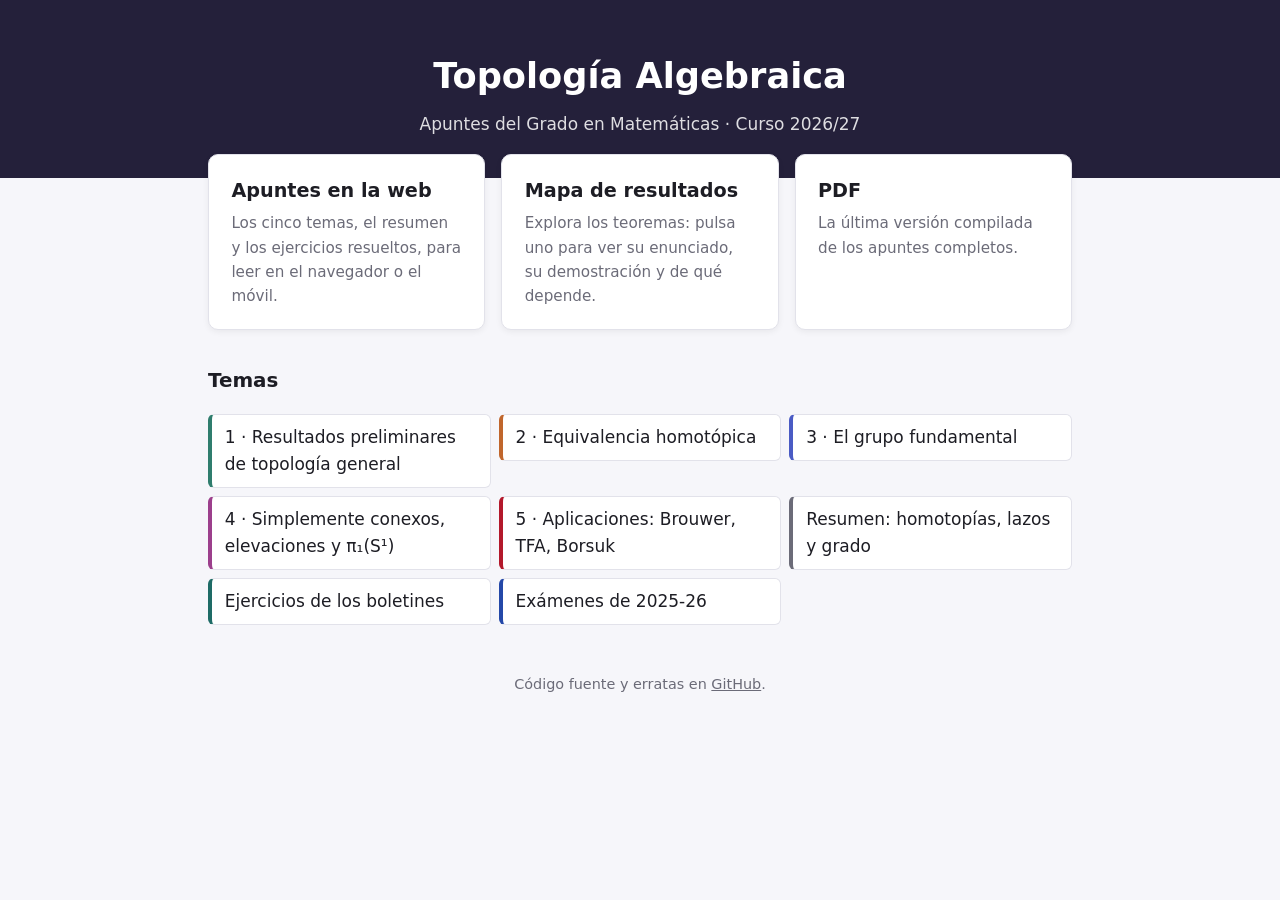
==== web/index.html @ 36210039 "Exportación por temas y versión web con mapa interactivo de resultados - exportar.sh: un PDF por tem" ====
<!DOCTYPE html>
<html lang="es">
<head>
<meta charset="utf-8">
<meta name="viewport" content="width=device-width, initial-scale=1">
<title>Topología Algebraica · Apuntes</title>
<meta name="description" content="Apuntes de Topología Algebraica (Grado en Matemáticas, UPV): grupo fundamental, homotopía, elevaciones, π₁(S¹), Brouwer y Borsuk. Versión web, mapa interactivo de resultados y PDF.">
<style>
  :root { --barra: #24203a; --texto: #1d1d24; --suave: #6b6b78; --borde: #e2e2ea; }
  * { box-sizing: border-box; }
  body { margin: 0; background: #f6f6fa; color: var(--texto); font: 17px/1.6 "Source Sans 3", "Segoe UI", system-ui, sans-serif; }
  header { padding: 3rem 1rem 2.5rem; background: var(--barra); color: #fff; text-align: center; }
  header h1 { margin: 0 0 .4rem; font-size: 2.2rem; }
  header p { margin: 0; opacity: .85; }
  main { max-width: 56rem; margin: -1.5rem auto 3rem; padding: 0 1rem; }
  .tarjetas { display: grid; grid-template-columns: repeat(auto-fit, minmax(15rem, 1fr)); gap: 1rem; }
  .tarjeta { display: block; padding: 1.3rem 1.4rem; background: #fff; border: 1px solid var(--borde); border-radius: 10px; color: inherit; text-decoration: none; box-shadow: 0 2px 6px rgba(0,0,0,.06); transition: transform .15s, box-shadow .15s; }
  .tarjeta:hover { transform: translateY(-2px); box-shadow: 0 6px 16px rgba(0,0,0,.1); }
  .tarjeta h2 { margin: 0 0 .3rem; font-size: 1.2rem; }
  .tarjeta p { margin: 0; color: var(--suave); font-size: .95rem; }
  h3 { margin: 2.2rem 0 .7rem; }
  .temas { display: grid; grid-template-columns: repeat(auto-fit, minmax(16rem, 1fr)); gap: .5rem; padding: 0; list-style: none; }
  .temas a { display: block; padding: .55rem .8rem; background: #fff; border: 1px solid var(--borde); border-left: 4px solid var(--c); border-radius: 6px; color: inherit; text-decoration: none; }
  .temas a:hover { background: #f0f0f8; }
  footer { text-align: center; color: var(--suave); font-size: .9rem; padding-bottom: 2rem; }
  footer a { color: inherit; }
</style>
</head>
<body>
<header>
  <h1>Topología Algebraica</h1>
  <p>Apuntes del Grado en Matemáticas · Curso 2026/27</p>
</header>
<main>
  <div class="tarjetas">
    <a class="tarjeta" href="apuntes/"><h2>Apuntes en la web</h2><p>Los cinco temas, el resumen y los ejercicios resueltos, para leer en el navegador o el móvil.</p></a>
    <a class="tarjeta" href="mapa/"><h2>Mapa de resultados</h2><p>Explora los teoremas: pulsa uno para ver su enunciado, su demostración y de qué depende.</p></a>
    <a class="tarjeta" href="https://github.com/jmnu4245/Topologia-Algebraica/releases/latest"><h2>PDF</h2><p>La última versión compilada de los apuntes completos.</p></a>
  </div>
  <h3>Temas</h3>
  <ul class="temas">
    <li><a style="--c:#2f7d6d" href="apuntes/tema1.html">1 · Resultados preliminares de topología general</a></li>
    <li><a style="--c:#c0662c" href="apuntes/tema2.html">2 · Equivalencia homotópica</a></li>
    <li><a style="--c:#4a5bc4" href="apuntes/tema3.html">3 · El grupo fundamental</a></li>
    <li><a style="--c:#9c3f8c" href="apuntes/tema4.html">4 · Simplemente conexos, elevaciones y π₁(S¹)</a></li>
    <li><a style="--c:#b3182b" href="apuntes/tema5.html">5 · Aplicaciones: Brouwer, TFA, Borsuk</a></li>
    <li><a style="--c:#6b6b78" href="apuntes/resumen.html">Resumen: homotopías, lazos y grado</a></li>
    <li><a style="--c:#1e6b66" href="apuntes/ejercicios.html">Ejercicios de los boletines</a></li>
    <li><a style="--c:#2448a8" href="apuntes/examenes.html">Exámenes de 2025-26</a></li>
  </ul>
</main>
<footer>Código fuente y erratas en <a href="https://github.com/jmnu4245/Topologia-Algebraica">GitHub</a>.</footer>
</body>
</html>
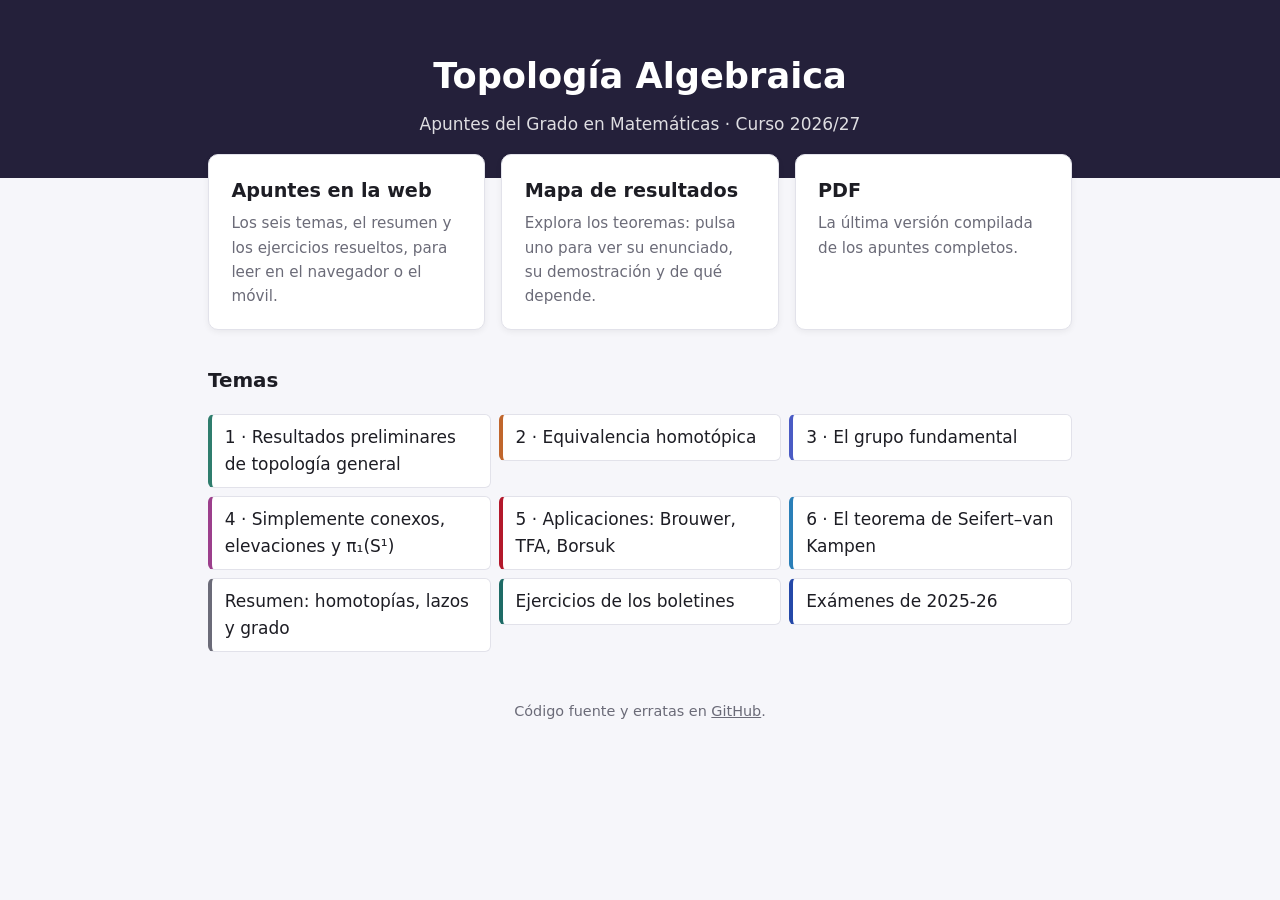
==== commit 7bfb161f: "Teoría: clases 14 y 15 (Tema 6, Seifert–van Kampen) Tema nuevo: preliminares de grupos, grupos libre" ====
--- a/web/index.html
+++ b/web/index.html
@@ -6,22 +6,25 @@
 <title>Topología Algebraica · Apuntes</title>
 <meta name="description" content="Apuntes de Topología Algebraica (Grado en Matemáticas, UPV): grupo fundamental, homotopía, elevaciones, π₁(S¹), Brouwer y Borsuk. Versión web, mapa interactivo de resultados y PDF.">
 <style>
-  :root { --barra: #24203a; --texto: #1d1d24; --suave: #6b6b78; --borde: #e2e2ea; }
+  :root { --barra: #24203a; --texto: #1d1d24; --suave: #6b6b78; --borde: #e2e2ea; --fondo: #f6f6fa; --tarjeta: #fff; --hover: #f0f0f8; color-scheme: light; }
+  @media (prefers-color-scheme: dark) {
+    :root { --texto: #e4e4ec; --suave: #a3a3b3; --borde: #3a3946; --fondo: #15141b; --tarjeta: #1f1e28; --hover: #2a2936; color-scheme: dark; }
+  }
   * { box-sizing: border-box; }
-  body { margin: 0; background: #f6f6fa; color: var(--texto); font: 17px/1.6 "Source Sans 3", "Segoe UI", system-ui, sans-serif; }
+  body { margin: 0; background: var(--fondo); color: var(--texto); font: 17px/1.6 "Source Sans 3", "Segoe UI", system-ui, sans-serif; }
   header { padding: 3rem 1rem 2.5rem; background: var(--barra); color: #fff; text-align: center; }
   header h1 { margin: 0 0 .4rem; font-size: 2.2rem; }
   header p { margin: 0; opacity: .85; }
   main { max-width: 56rem; margin: -1.5rem auto 3rem; padding: 0 1rem; }
   .tarjetas { display: grid; grid-template-columns: repeat(auto-fit, minmax(15rem, 1fr)); gap: 1rem; }
-  .tarjeta { display: block; padding: 1.3rem 1.4rem; background: #fff; border: 1px solid var(--borde); border-radius: 10px; color: inherit; text-decoration: none; box-shadow: 0 2px 6px rgba(0,0,0,.06); transition: transform .15s, box-shadow .15s; }
+  .tarjeta { display: block; padding: 1.3rem 1.4rem; background: var(--tarjeta); border: 1px solid var(--borde); border-radius: 10px; color: inherit; text-decoration: none; box-shadow: 0 2px 6px rgba(0,0,0,.06); transition: transform .15s, box-shadow .15s; }
   .tarjeta:hover { transform: translateY(-2px); box-shadow: 0 6px 16px rgba(0,0,0,.1); }
   .tarjeta h2 { margin: 0 0 .3rem; font-size: 1.2rem; }
   .tarjeta p { margin: 0; color: var(--suave); font-size: .95rem; }
   h3 { margin: 2.2rem 0 .7rem; }
   .temas { display: grid; grid-template-columns: repeat(auto-fit, minmax(16rem, 1fr)); gap: .5rem; padding: 0; list-style: none; }
-  .temas a { display: block; padding: .55rem .8rem; background: #fff; border: 1px solid var(--borde); border-left: 4px solid var(--c); border-radius: 6px; color: inherit; text-decoration: none; }
-  .temas a:hover { background: #f0f0f8; }
+  .temas a { display: block; padding: .55rem .8rem; background: var(--tarjeta); border: 1px solid var(--borde); border-left: 4px solid var(--c); border-radius: 6px; color: inherit; text-decoration: none; }
+  .temas a:hover { background: var(--hover); }
   footer { text-align: center; color: var(--suave); font-size: .9rem; padding-bottom: 2rem; }
   footer a { color: inherit; }
 </style>
@@ -33,20 +36,21 @@
 </header>
 <main>
   <div class="tarjetas">
-    <a class="tarjeta" href="apuntes/"><h2>Apuntes en la web</h2><p>Los cinco temas, el resumen y los ejercicios resueltos, para leer en el navegador o el móvil.</p></a>
+    <a class="tarjeta" href="apuntes/"><h2>Apuntes en la web</h2><p>Los seis temas, el resumen y los ejercicios resueltos, para leer en el navegador o el móvil.</p></a>
     <a class="tarjeta" href="mapa/"><h2>Mapa de resultados</h2><p>Explora los teoremas: pulsa uno para ver su enunciado, su demostración y de qué depende.</p></a>
     <a class="tarjeta" href="https://github.com/jmnu4245/Topologia-Algebraica/releases/latest"><h2>PDF</h2><p>La última versión compilada de los apuntes completos.</p></a>
   </div>
   <h3>Temas</h3>
   <ul class="temas">
-    <li><a style="--c:#2f7d6d" href="apuntes/tema1.html">1 · Resultados preliminares de topología general</a></li>
-    <li><a style="--c:#c0662c" href="apuntes/tema2.html">2 · Equivalencia homotópica</a></li>
-    <li><a style="--c:#4a5bc4" href="apuntes/tema3.html">3 · El grupo fundamental</a></li>
-    <li><a style="--c:#9c3f8c" href="apuntes/tema4.html">4 · Simplemente conexos, elevaciones y π₁(S¹)</a></li>
-    <li><a style="--c:#b3182b" href="apuntes/tema5.html">5 · Aplicaciones: Brouwer, TFA, Borsuk</a></li>
-    <li><a style="--c:#6b6b78" href="apuntes/resumen.html">Resumen: homotopías, lazos y grado</a></li>
-    <li><a style="--c:#1e6b66" href="apuntes/ejercicios.html">Ejercicios de los boletines</a></li>
-    <li><a style="--c:#2448a8" href="apuntes/examenes.html">Exámenes de 2025-26</a></li>
+    <li><a style="--c:#2f7d6d" href="apuntes/#tema1">1 · Resultados preliminares de topología general</a></li>
+    <li><a style="--c:#c0662c" href="apuntes/#tema2">2 · Equivalencia homotópica</a></li>
+    <li><a style="--c:#4a5bc4" href="apuntes/#tema3">3 · El grupo fundamental</a></li>
+    <li><a style="--c:#9c3f8c" href="apuntes/#tema4">4 · Simplemente conexos, elevaciones y π₁(S¹)</a></li>
+    <li><a style="--c:#b3182b" href="apuntes/#tema5">5 · Aplicaciones: Brouwer, TFA, Borsuk</a></li>
+    <li><a style="--c:#2a7fb8" href="apuntes/#tema6">6 · El teorema de Seifert–van Kampen</a></li>
+    <li><a style="--c:#6b6b78" href="apuntes/#resumen">Resumen: homotopías, lazos y grado</a></li>
+    <li><a style="--c:#1e6b66" href="apuntes/#ejercicios">Ejercicios de los boletines</a></li>
+    <li><a style="--c:#2448a8" href="apuntes/#examenes">Exámenes de 2025-26</a></li>
   </ul>
 </main>
 <footer>Código fuente y erratas en <a href="https://github.com/jmnu4245/Topologia-Algebraica">GitHub</a>.</footer>
